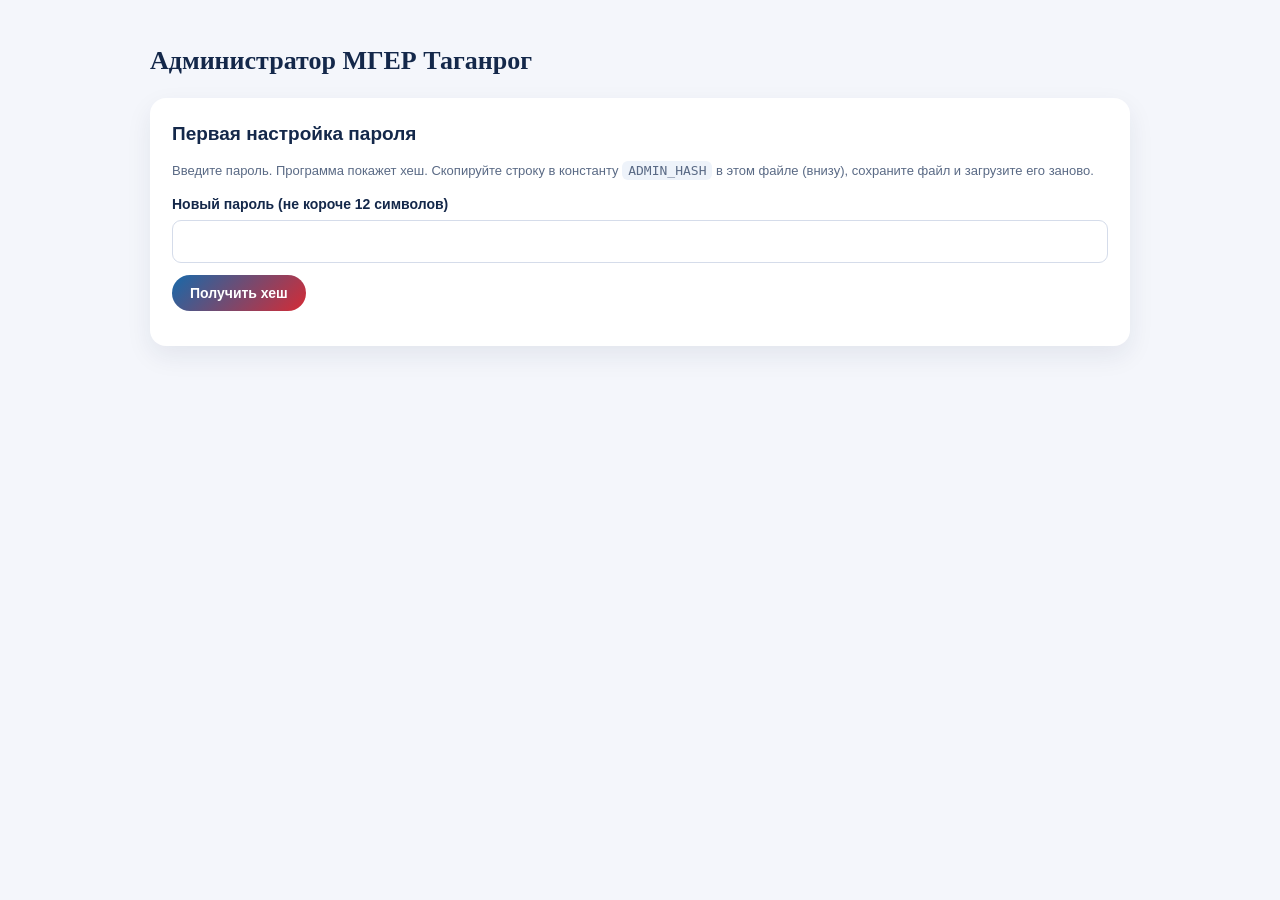
==== admin.html @ fb211499 "Add files via upload" ====
<!DOCTYPE html>
<html lang="ru">
<head>
<meta charset="UTF-8">
<meta name="viewport" content="width=device-width, initial-scale=1.0">
<meta name="robots" content="noindex, nofollow">
<title>Администратор | МГЕР Таганрог</title>
<style>
  body { font-family: "Segoe UI", Arial, sans-serif; background: #f4f6fb; color: #14284a; margin: 0; line-height: 1.5; }
  .wrap { max-width: 980px; margin: 0 auto; padding: 24px; }
  h1 { font-family: Georgia, serif; font-size: 26px; }
  h2 { font-size: 19px; margin: 0 0 12px; }
  .box { background: #fff; border-radius: 16px; padding: 22px; margin-bottom: 20px; box-shadow: 0 10px 26px rgba(20,40,74,.08); }
  label { display: grid; gap: 5px; font-weight: 600; font-size: 14px; margin-bottom: 12px; }
  input, textarea, select { font: inherit; padding: 10px 12px; border: 1px solid #d5dcea; border-radius: 9px; }
  textarea { min-height: 80px; }
  button { font: 600 14px "Segoe UI", Arial, sans-serif; padding: 10px 18px; border: 0; border-radius: 999px; background: linear-gradient(135deg, #1769aa, #d52b35); color: #fff; cursor: pointer; }
  button.ghost { background: #fff; color: #14284a; border: 1px solid #d5dcea; }
  button.danger { background: #fff; color: #d52b35; border: 1px solid #d52b35; }
  .row { display: grid; grid-template-columns: 1fr 1fr; gap: 14px; }
  @media (max-width: 640px) { .row { grid-template-columns: 1fr; } }
  .item { display: flex; justify-content: space-between; gap: 12px; align-items: center; padding: 10px 0; border-bottom: 1px solid #eef1f7; }
  .msg { color: #1e6b36; font-size: 14px; min-height: 20px; }
  .err { color: #d52b35; font-size: 14px; }
  .hidden { display: none; }
  .small { color: #5a6a85; font-size: 13px; }
  code { background: #eef3fa; padding: 2px 6px; border-radius: 6px; word-break: break-all; }
</style>
</head>
<body>
<div class="wrap">
  <h1>Администратор МГЕР Таганрог</h1>

  <!-- Установка пароля: показывается один раз, пока хеш не вписан в файл -->
  <section id="setup" class="box hidden">
    <h2>Первая настройка пароля</h2>
    <p class="small">Введите пароль. Программа покажет хеш. Скопируйте строку в константу <code>ADMIN_HASH</code> в этом файле (внизу), сохраните файл и загрузите его заново.</p>
    <label>Новый пароль (не короче 12 символов)<input type="password" id="setupPass"></label>
    <button id="setupBtn">Получить хеш</button>
    <p id="setupOut" class="small"></p>
  </section>

  <!-- Вход -->
  <section id="login" class="box hidden">
    <h2>Вход</h2>
    <label>Пароль<input type="password" id="loginPass" autocomplete="current-password"></label>
    <button id="loginBtn">Войти</button>
    <p class="err" id="loginErr"></p>
  </section>

  <!-- Редактор -->
  <section id="editor" class="hidden">
    <div class="box">
      <h2>Тексты и контакты</h2>
      <label>Описание «Кто мы»<textarea id="f_about_text"></textarea></label>
      <div class="row">
        <label>Участников<input id="f_members_count"></label>
        <label>Проведено мероприятий<input id="f_events_count"></label>
      </div>
      <div class="row">
        <label>Адрес<input id="f_address"></label>
        <label>Руководитель<input id="f_leader_name"></label>
        <label>Должность руководителя<input id="f_leader_role"></label>
        <label>Первый заместитель<input id="f_deputy_name"></label>
        <label>Должность заместителя<input id="f_deputy_role"></label>
        <label>Ссылка на соцсеть<input id="f_socials_url"></label>
      </div>
      <p class="small">Фото руководства: файлы <code>assets/img/abakumov.jpg</code> и <code>assets/img/chuprina.jpg</code>. Заменяются загрузкой новых файлов с тем же именем.</p>
    </div>

    <div class="box">
      <h2>Новости</h2>
      <label>Заголовок<input id="n_title"></label>
      <label>Текст<textarea id="n_body"></textarea></label>
      <label>Дата<input type="date" id="n_date"></label>
      <button id="addNews">Добавить новость</button>
      <div id="newsList"></div>
    </div>

    <div class="box">
      <h2>Ближайшие события</h2>
      <label>Название<input id="e_title"></label>
      <div class="row">
        <label>Дата<input type="date" id="e_date"></label>
        <label>Место<input id="e_place"></label>
      </div>
      <label>Описание<textarea id="e_body"></textarea></label>
      <button id="addEvent">Добавить событие</button>
      <div id="eventList"></div>
    </div>

    <div class="box">
      <h2>Самые активные</h2>
      <div class="row">
        <label>Фамилия и имя<input id="a_name"></label>
        <label>Фото (JPG или PNG, будет уменьшено)<input type="file" id="a_photo" accept="image/*"></label>
      </div>
      <button id="addActive">Добавить участника</button>
      <div id="activeList"></div>
      <div id="pendingList"></div>
    </div>

    <div class="box">
      <h2>Сохранить изменения</h2>
      <p class="small">Нажмите кнопку, скачается файл <code>data.js</code>. Загрузите его в репозиторий вместо старого. GitHub Pages обновит сайт через 1–2 минуты.</p>
      <button id="saveBtn">Скачать data.js</button>
      <p class="msg" id="saveMsg"></p>
      <p class="small">Не забудьте загрузить в <code>assets/img</code> файлы фото из списка выше, иначе фото не отобразится.</p>
    </div>
  </section>
</div>

<script src="data.js"></script>
<script>
// Хеш пароля. Вписывается один раз через «Первую настройку» выше.
var ADMIN_HASH = "";

var DATA = JSON.parse(JSON.stringify(window.SITE_DATA || { settings: {}, leaders: {}, news: [], events: [], actives: [] }));

function $(id) { return document.getElementById(id); }
function esc(s) { return String(s == null ? '' : s).replace(/[&<>"']/g, function (c) { return { '&':'&amp;','<':'&lt;','>':'&gt;','"':'&quot;',"'":'&#39;' }[c]; }); }

async function sha256(text) {
  var buf = new TextEncoder().encode(text);
  var hash = await crypto.subtle.digest('SHA-256', buf);
  return Array.from(new Uint8Array(hash)).map(function (b) { return b.toString(16).padStart(2, '0'); }).join('');
}

// Вход или первая настройка
if (!ADMIN_HASH) {
  $('setup').classList.remove('hidden');
} else {
  $('login').classList.remove('hidden');
}
$('setupBtn').addEventListener('click', async function () {
  var p = $('setupPass').value;
  if (p.length < 12) { $('setupOut').textContent = 'Пароль должен быть не короче 12 символов.'; return; }
  var h = await sha256(p);
  $('setupOut').innerHTML = 'Вставьте в файл admin.html: <code>var ADMIN_HASH = "' + h + '";</code>';
});
$('loginBtn').addEventListener('click', async function () {
  var err = $('loginErr');
  err.textContent = '';
  if (!window.crypto || !window.crypto.subtle) {
    err.textContent = 'Браузер не может проверить пароль. Откройте сайт по адресу https://... (GitHub Pages), а не файлом с компьютера.';
    return;
  }
  var h;
  try {
    h = await sha256($('loginPass').value);
  } catch (e) {
    err.textContent = 'Ошибка проверки пароля. Обновите страницу и попробуйте снова.';
    return;
  }
  if (h === ADMIN_HASH) {
    $('login').classList.add('hidden');
    $('editor').classList.remove('hidden');
    fill();
    render();
  } else {
    err.textContent = 'Пароль не совпадает с тем, что записан в файле. Проверьте раскладку и регистр букв, либо задайте пароль заново.';
  }
});
$('loginPass').addEventListener('keydown', function (e) {
  if (e.key === 'Enter') $('loginBtn').click();
});

function fill() {
  var s = DATA.settings;
  $('f_about_text').value = s.about_text || '';
  $('f_members_count').value = s.members_count || '';
  $('f_events_count').value = s.events_count || '';
  $('f_address').value = s.address || '';
  $('f_leader_name').value = s.leader_name || '';
  $('f_leader_role').value = s.leader_role || '';
  $('f_deputy_name').value = s.deputy_name || '';
  $('f_deputy_role').value = s.deputy_role || '';
  $('f_socials_url').value = s.socials_url || '';
}
function readSettings() {
  var s = DATA.settings;
  s.about_text = $('f_about_text').value.trim();
  s.members_count = $('f_members_count').value.trim();
  s.events_count = $('f_events_count').value.trim();
  s.address = $('f_address').value.trim();
  s.leader_name = $('f_leader_name').value.trim();
  s.leader_role = $('f_leader_role').value.trim();
  s.deputy_name = $('f_deputy_name').value.trim();
  s.deputy_role = $('f_deputy_role').value.trim();
  s.socials_url = $('f_socials_url').value.trim();
}

function listHtml(arr, kind) {
  return arr.map(function (x, i) {
    return '<div class="item"><div><b>' + esc(x.title || x.name) + '</b><br><span class="small">' +
      esc(x.date || '') + (x.place ? ' · ' + esc(x.place) : '') + '</span></div>' +
      '<button class="danger" data-kind="' + kind + '" data-i="' + i + '">Удалить</button></div>';
  }).join('') || '<p class="small">Пока пусто.</p>';
}
function render() {
  $('newsList').innerHTML = listHtml(DATA.news, 'news');
  $('eventList').innerHTML = listHtml(DATA.events, 'events');
  $('activeList').innerHTML = listHtml(DATA.actives, 'actives');
}
document.addEventListener('click', function (e) {
  var b = e.target.closest('button[data-kind]');
  if (!b) return;
  var list = DATA[b.dataset.kind];
  list.splice(Number(b.dataset.i), 1);
  render();
});

$('addNews').addEventListener('click', function () {
  var t = $('n_title').value.trim();
  if (!t) return;
  DATA.news.unshift({ title: t, body: $('n_body').value.trim(), date: $('n_date').value });
  $('n_title').value = ''; $('n_body').value = ''; $('n_date').value = '';
  render();
});
$('addEvent').addEventListener('click', function () {
  var t = $('e_title').value.trim();
  if (!t) return;
  DATA.events.unshift({ title: t, date: $('e_date').value, place: $('e_place').value.trim(), body: $('e_body').value.trim() });
  $('e_title').value = ''; $('e_date').value = ''; $('e_place').value = ''; $('e_body').value = '';
  render();
});

// Фото уменьшаются до 400 пикселей и сохраняются как файл в папку assets/img
var PENDING_FILES = []; // файлы фото, которые нужно положить в assets/img

function translit(text) {
  var map = { а:'a',б:'b',в:'v',г:'g',д:'d',е:'e',ё:'e',ж:'zh',з:'z',и:'i',й:'y',к:'k',л:'l',м:'m',н:'n',о:'o',п:'p',р:'r',с:'s',т:'t',у:'u',ф:'f',х:'h',ц:'ts',ч:'ch',ш:'sh',щ:'sch',ъ:'',ы:'y',ь:'',э:'e',ю:'yu',я:'ya' };
  return text.toLowerCase().split('').map(function (ch) { return map[ch] !== undefined ? map[ch] : ch; }).join('')
    .replace(/[^a-z0-9]+/g, '-').replace(/^-+|-+$/g, '') || 'photo';
}

function shrink(file, name, cb) {
  var img = new Image();
  img.onload = function () {
    var k = Math.min(1, 400 / Math.max(img.width, img.height));
    var c = document.createElement('canvas');
    c.width = Math.round(img.width * k); c.height = Math.round(img.height * k);
    c.getContext('2d').drawImage(img, 0, 0, c.width, c.height);
    c.toBlob(function (blob) {
      var fname = translit(name) + '-' + Date.now().toString(36) + '.jpg';
      cb({ path: 'assets/img/' + fname, file: fname, blob: blob });
    }, 'image/jpeg', 0.85);
  };
  img.src = URL.createObjectURL(file);
}

function renderPending() {
  var box = $('pendingList');
  if (!PENDING_FILES.length) { box.innerHTML = ''; return; }
  box.innerHTML = '<p class="small"><b>Файлы для папки assets/img (' + PENDING_FILES.length + '):</b></p>' +
    PENDING_FILES.map(function (f, i) {
      return '<div class="item"><span>' + esc(f.file) + '</span><button class="ghost" data-dl="' + i + '">Скачать</button></div>';
    }).join('') +
    '<p class="small">Положите скачанные файлы в папку <code>assets/img</code> репозитория. Путь уже прописан в data.js.</p>';
}
document.addEventListener('click', function (e) {
  var b = e.target.closest('button[data-dl]');
  if (!b) return;
  var f = PENDING_FILES[Number(b.dataset.dl)];
  var a = document.createElement('a');
  a.href = URL.createObjectURL(f.blob);
  a.download = f.file;
  a.click();
});

$('addActive').addEventListener('click', function () {
  var name = $('a_name').value.trim();
  if (!name) { $('pendingList').textContent = 'Введите фамилию и имя.'; return; }
  var file = $('a_photo').files[0];
  var add = function (photo) {
    DATA.actives.push({ name: name, photo: photo || '' });
    $('a_name').value = ''; $('a_photo').value = '';
    render();
    renderPending();
  };
  if (file) {
    shrink(file, name, function (res) {
      PENDING_FILES.push(res);
      add(res.path);
    });
  } else {
    add('');
  }
});

$('saveBtn').addEventListener('click', function () {
  readSettings();
  var text = '// Данные сайта. Обновлено: ' + new Date().toLocaleString('ru-RU') + '\n' +
    'window.SITE_DATA = ' + JSON.stringify(DATA, null, 2) + ';\n';
  var blob = new Blob([text], { type: 'text/javascript;charset=utf-8' });
  var a = document.createElement('a');
  a.href = URL.createObjectURL(blob);
  a.download = 'data.js';
  a.click();
  $('saveMsg').textContent = 'Файл скачан. Загрузите его в репозиторий вместо старого.';
});
</script>
</body>
</html>
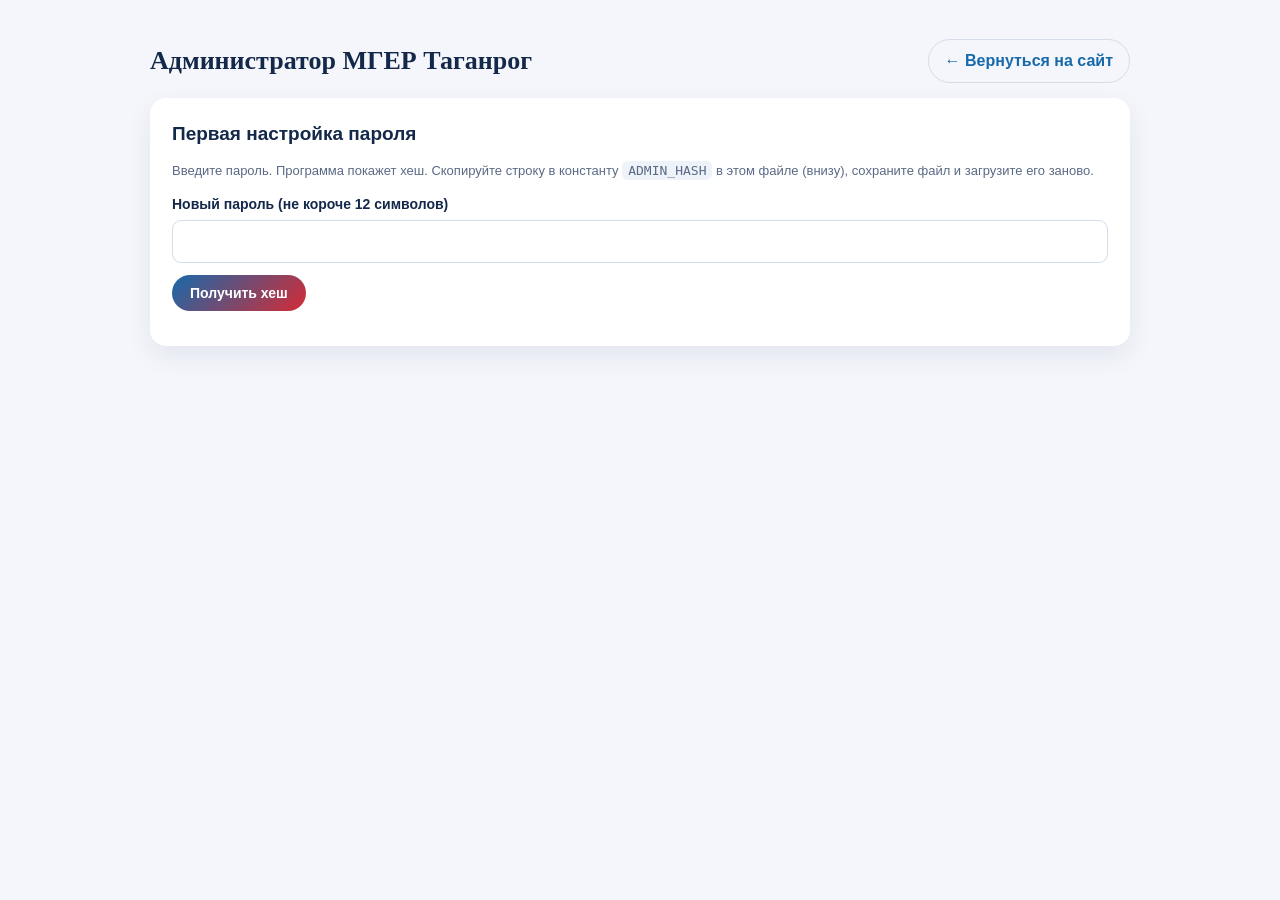
==== commit 59e2d13a: "Add files via upload" ====
--- a/admin.html
+++ b/admin.html
@@ -29,7 +29,7 @@
 </head>
 <body>
 <div class="wrap">
-  <h1>Администратор МГЕР Таганрог</h1>
+  <div style="display:flex;justify-content:space-between;align-items:center;gap:12px;flex-wrap:wrap"><h1>Администратор МГЕР Таганрог</h1><a href="index.html" style="font-weight:600;color:#1769aa;text-decoration:none;border:1px solid #d5dcea;padding:9px 16px;border-radius:999px">← Вернуться на сайт</a></div>
 
   <!-- Установка пароля: показывается один раз, пока хеш не вписан в файл -->
   <section id="setup" class="box hidden">
@@ -101,11 +101,12 @@
     </div>
 
     <div class="box">
-      <h2>Сохранить изменения</h2>
-      <p class="small">Нажмите кнопку, скачается файл <code>data.js</code>. Загрузите его в репозиторий вместо старого. GitHub Pages обновит сайт через 1–2 минуты.</p>
-      <button id="saveBtn">Скачать data.js</button>
+      <h2>Сохранить</h2>
+      <p class="small">Одна кнопка сохраняет тексты, новости, события, активистов и фото прямо в репозиторий GitHub.</p>
+      <label>Токен GitHub (вводится один раз, хранится только в этом браузере)<input type="password" id="ghToken" autocomplete="off"></label>
+      <label>Логин владельца и имя репозитория (например, ivanov/mger-taganrog)<input id="ghRepo" placeholder="логин/репозиторий"></label>
+      <button id="saveBtn">Сохранить</button>
       <p class="msg" id="saveMsg"></p>
-      <p class="small">Не забудьте загрузить в <code>assets/img</code> файлы фото из списка выше, иначе фото не отобразится.</p>
     </div>
   </section>
 </div>
@@ -251,22 +252,10 @@
 
 function renderPending() {
   var box = $('pendingList');
-  if (!PENDING_FILES.length) { box.innerHTML = ''; return; }
-  box.innerHTML = '<p class="small"><b>Файлы для папки assets/img (' + PENDING_FILES.length + '):</b></p>' +
-    PENDING_FILES.map(function (f, i) {
-      return '<div class="item"><span>' + esc(f.file) + '</span><button class="ghost" data-dl="' + i + '">Скачать</button></div>';
-    }).join('') +
-    '<p class="small">Положите скачанные файлы в папку <code>assets/img</code> репозитория. Путь уже прописан в data.js.</p>';
-}
-document.addEventListener('click', function (e) {
-  var b = e.target.closest('button[data-dl]');
-  if (!b) return;
-  var f = PENDING_FILES[Number(b.dataset.dl)];
-  var a = document.createElement('a');
-  a.href = URL.createObjectURL(f.blob);
-  a.download = f.file;
-  a.click();
-});
+  box.innerHTML = PENDING_FILES.length
+    ? '<p class="small">Фото будут загружены в assets/img при нажатии «Сохранить»: ' + PENDING_FILES.map(function (f) { return esc(f.file); }).join(', ') + '</p>'
+    : '';
+}
 
 $('addActive').addEventListener('click', function () {
   var name = $('a_name').value.trim();
@@ -288,16 +277,78 @@
   }
 });
 
-$('saveBtn').addEventListener('click', function () {
-  readSettings();
-  var text = '// Данные сайта. Обновлено: ' + new Date().toLocaleString('ru-RU') + '\n' +
-    'window.SITE_DATA = ' + JSON.stringify(DATA, null, 2) + ';\n';
-  var blob = new Blob([text], { type: 'text/javascript;charset=utf-8' });
-  var a = document.createElement('a');
-  a.href = URL.createObjectURL(blob);
-  a.download = 'data.js';
-  a.click();
-  $('saveMsg').textContent = 'Файл скачан. Загрузите его в репозиторий вместо старого.';
+
+// ===== Сохранение в репозиторий GitHub =====
+var GH_KEY = 'mger-gh';
+function ghLoad() {
+  try { var v = JSON.parse(localStorage.getItem(GH_KEY) || '{}'); $('ghToken').value = v.token || ''; $('ghRepo').value = v.repo || ''; } catch (e) {}
+}
+ghLoad();
+
+function b64utf8(text) {
+  var bytes = new TextEncoder().encode(text), bin = '';
+  for (var i = 0; i < bytes.length; i++) bin += String.fromCharCode(bytes[i]);
+  return btoa(bin);
+}
+function blobToB64(blob) {
+  return new Promise(function (resolve, reject) {
+    var r = new FileReader();
+    r.onload = function () { resolve(String(r.result).split(',')[1]); };
+    r.onerror = reject;
+    r.readAsDataURL(blob);
+  });
+}
+async function ghGetSha(repo, path, token) {
+  var res = await fetch('https://api.github.com/repos/' + repo + '/contents/' + path, {
+    headers: { Authorization: 'Bearer ' + token, Accept: 'application/vnd.github+json' }
+  });
+  if (res.status === 404) return null;
+  if (!res.ok) throw new Error('Ошибка доступа к файлу ' + path + ' (' + res.status + ')');
+  return (await res.json()).sha;
+}
+async function ghPut(repo, path, token, base64, message) {
+  var sha = await ghGetSha(repo, path, token);
+  var body = { message: message, content: base64 };
+  if (sha) body.sha = sha;
+  var res = await fetch('https://api.github.com/repos/' + repo + '/contents/' + path, {
+    method: 'PUT',
+    headers: { Authorization: 'Bearer ' + token, Accept: 'application/vnd.github+json', 'Content-Type': 'application/json' },
+    body: JSON.stringify(body)
+  });
+  if (!res.ok) {
+    var t = await res.text();
+    throw new Error('Не сохранено: ' + path + ' (' + res.status + ') ' + t.slice(0, 160));
+  }
+}
+
+$('saveBtn').addEventListener('click', async function () {
+  var msg = $('saveMsg');
+  var token = $('ghToken').value.trim(), repo = $('ghRepo').value.trim();
+  msg.className = 'msg';
+  if (!token || !repo || repo.indexOf('/') === -1) { msg.className = 'err'; msg.textContent = 'Введите токен и репозиторий в формате логин/репозиторий.'; return; }
+  localStorage.setItem(GH_KEY, JSON.stringify({ token: token, repo: repo }));
+  $('saveBtn').disabled = true;
+  try {
+    readSettings();
+    msg.textContent = 'Сохраняю фото...';
+    for (var i = 0; i < PENDING_FILES.length; i++) {
+      var f = PENDING_FILES[i];
+      await ghPut(repo, 'assets/img/' + f.file, token, await blobToB64(f.blob), 'Фото: ' + f.file);
+    }
+    msg.textContent = 'Сохраняю данные...';
+    var text = '// Данные сайта. Обновлено: ' + new Date().toLocaleString('ru-RU') + '\n' +
+      'window.SITE_DATA = ' + JSON.stringify(DATA, null, 2) + ';\n';
+    await ghPut(repo, 'data.js', token, b64utf8(text), 'Обновление данных сайта');
+    PENDING_FILES = [];
+    renderPending();
+    msg.className = 'msg ok';
+    msg.textContent = 'Сохранено. Сайт обновится через 1–2 минуты.';
+  } catch (e) {
+    msg.className = 'err';
+    msg.textContent = e.message || 'Ошибка сохранения.';
+  } finally {
+    $('saveBtn').disabled = false;
+  }
 });
 </script>
 </body>
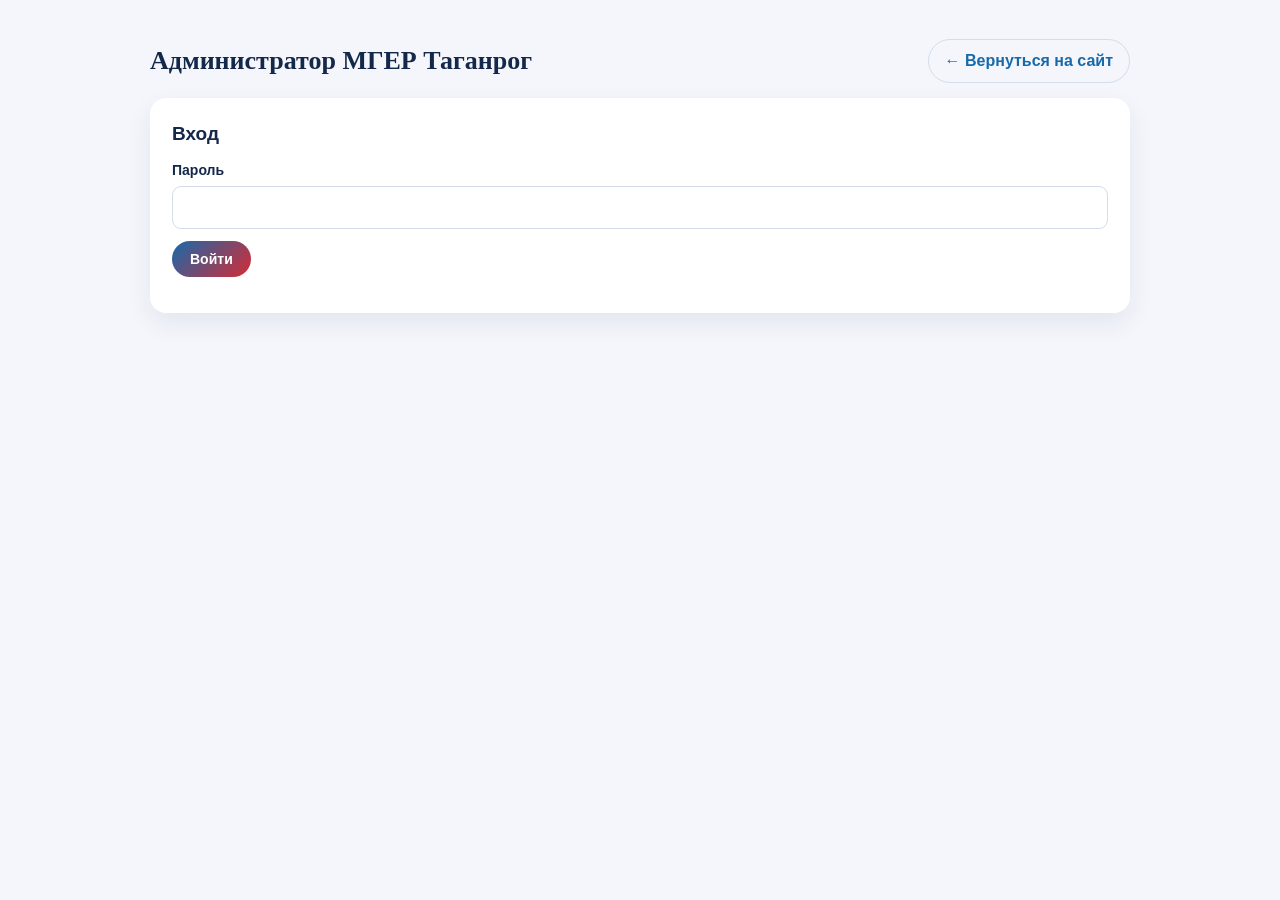
==== commit d8b9f380: "Update admin.html" ====
--- a/admin.html
+++ b/admin.html
@@ -114,7 +114,7 @@
 <script src="data.js"></script>
 <script>
 // Хеш пароля. Вписывается один раз через «Первую настройку» выше.
-var ADMIN_HASH = "";
+var ADMIN_HASH = "306c86813d3f8137008be6f384b6fad09d91abaf3f51db3aab6e7adbaf4f7060";
 
 var DATA = JSON.parse(JSON.stringify(window.SITE_DATA || { settings: {}, leaders: {}, news: [], events: [], actives: [] }));
 
@@ -279,7 +279,7 @@
 
 
 // ===== Сохранение в репозиторий GitHub =====
-var GH_KEY = 'mger-gh';
+var GH_KEY = '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';
 function ghLoad() {
   try { var v = JSON.parse(localStorage.getItem(GH_KEY) || '{}'); $('ghToken').value = v.token || ''; $('ghRepo').value = v.repo || ''; } catch (e) {}
 }
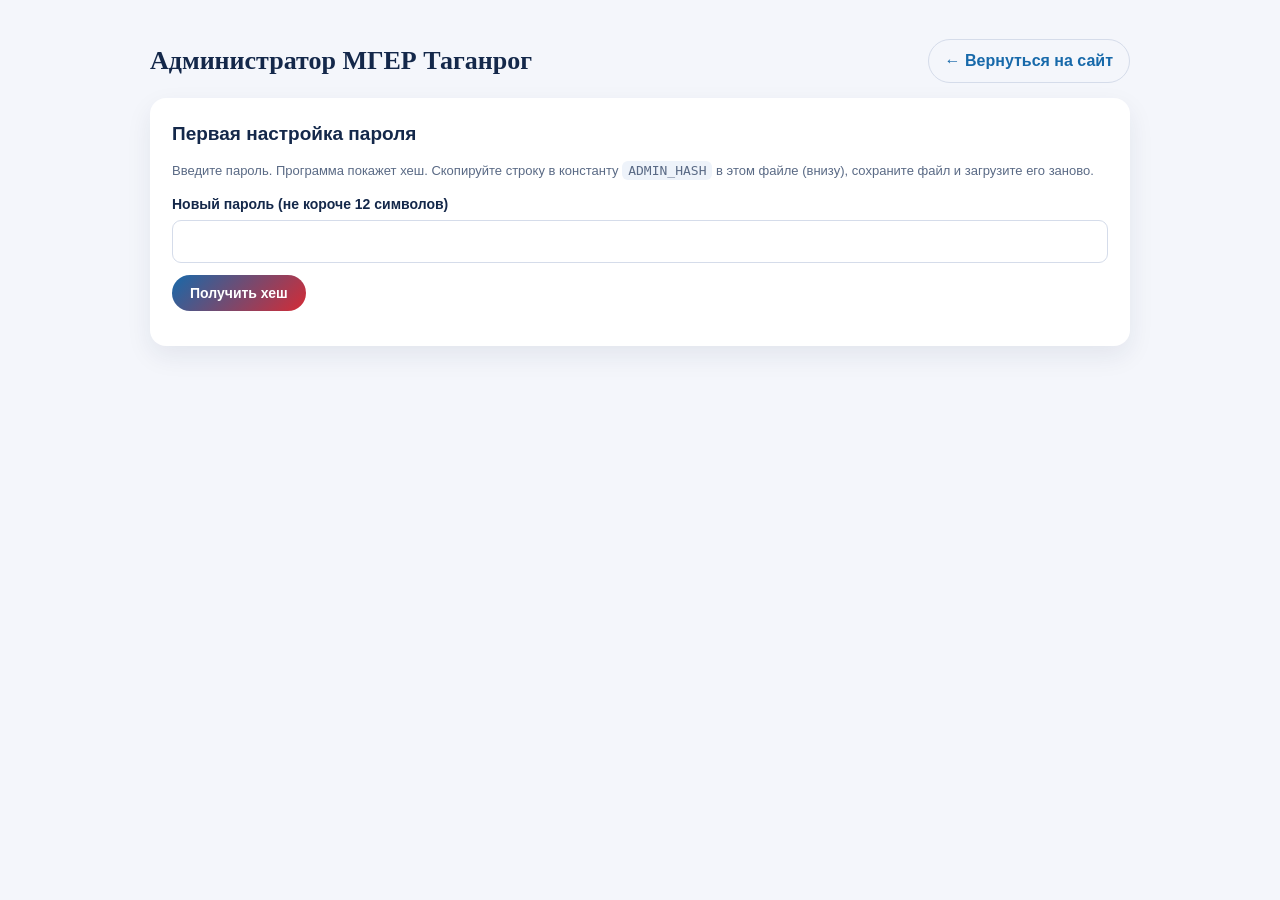
==== commit fd5115c1: "Add files via upload" ====
--- a/admin.html
+++ b/admin.html
@@ -105,7 +105,9 @@
       <p class="small">Одна кнопка сохраняет тексты, новости, события, активистов и фото прямо в репозиторий GitHub.</p>
       <label>Токен GitHub (вводится один раз, хранится только в этом браузере)<input type="password" id="ghToken" autocomplete="off"></label>
       <label>Логин владельца и имя репозитория (например, ivanov/mger-taganrog)<input id="ghRepo" placeholder="логин/репозиторий"></label>
+      <p class="small" id="ghState"></p>
       <button id="saveBtn">Сохранить</button>
+      <button class="ghost" id="ghForget">Забыть токен в этом браузере</button>
       <p class="msg" id="saveMsg"></p>
     </div>
   </section>
@@ -114,7 +116,7 @@
 <script src="data.js"></script>
 <script>
 // Хеш пароля. Вписывается один раз через «Первую настройку» выше.
-var ADMIN_HASH = "306c86813d3f8137008be6f384b6fad09d91abaf3f51db3aab6e7adbaf4f7060";
+var ADMIN_HASH = "";
 
 var DATA = JSON.parse(JSON.stringify(window.SITE_DATA || { settings: {}, leaders: {}, news: [], events: [], actives: [] }));
 
@@ -279,11 +281,27 @@
 
 
 // ===== Сохранение в репозиторий GitHub =====
-var GH_KEY = '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';
+var GH_KEY = 'mger-gh';
 function ghLoad() {
   try { var v = JSON.parse(localStorage.getItem(GH_KEY) || '{}'); $('ghToken').value = v.token || ''; $('ghRepo').value = v.repo || ''; } catch (e) {}
 }
 ghLoad();
+function ghStatus() {
+  var has = !!localStorage.getItem(GH_KEY);
+  $('ghState').textContent = has ? 'Токен и репозиторий сохранены в этом браузере.' : 'Токен пока не сохранён.';
+}
+function ghSave() {
+  localStorage.setItem(GH_KEY, JSON.stringify({ token: $('ghToken').value.trim(), repo: $('ghRepo').value.trim() }));
+  ghStatus();
+}
+$('ghToken').addEventListener('change', ghSave);
+$('ghRepo').addEventListener('change', ghSave);
+$('ghForget').addEventListener('click', function () {
+  localStorage.removeItem(GH_KEY);
+  $('ghToken').value = ''; $('ghRepo').value = '';
+  ghStatus();
+});
+ghStatus();
 
 function b64utf8(text) {
   var bytes = new TextEncoder().encode(text), bin = '';
@@ -326,7 +344,7 @@
   var token = $('ghToken').value.trim(), repo = $('ghRepo').value.trim();
   msg.className = 'msg';
   if (!token || !repo || repo.indexOf('/') === -1) { msg.className = 'err'; msg.textContent = 'Введите токен и репозиторий в формате логин/репозиторий.'; return; }
-  localStorage.setItem(GH_KEY, JSON.stringify({ token: token, repo: repo }));
+  ghSave();
   $('saveBtn').disabled = true;
   try {
     readSettings();
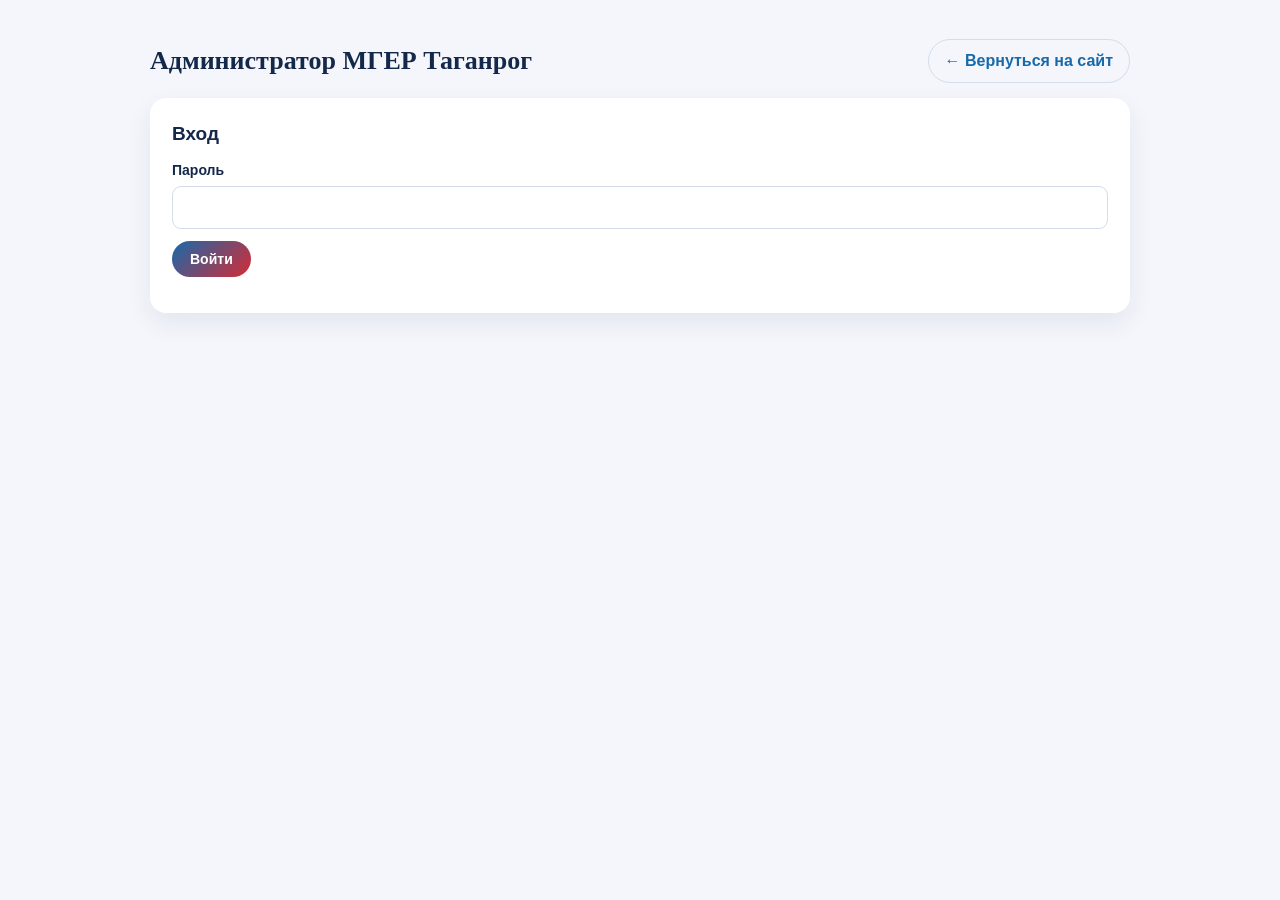
==== commit a35f2d1b: "Update admin.html" ====
--- a/admin.html
+++ b/admin.html
@@ -116,7 +116,7 @@
 <script src="data.js"></script>
 <script>
 // Хеш пароля. Вписывается один раз через «Первую настройку» выше.
-var ADMIN_HASH = "";
+var ADMIN_HASH = "306c86813d3f8137008be6f384b6fad09d91abaf3f51db3aab6e7adbaf4f7060";
 
 var DATA = JSON.parse(JSON.stringify(window.SITE_DATA || { settings: {}, leaders: {}, news: [], events: [], actives: [] }));
 
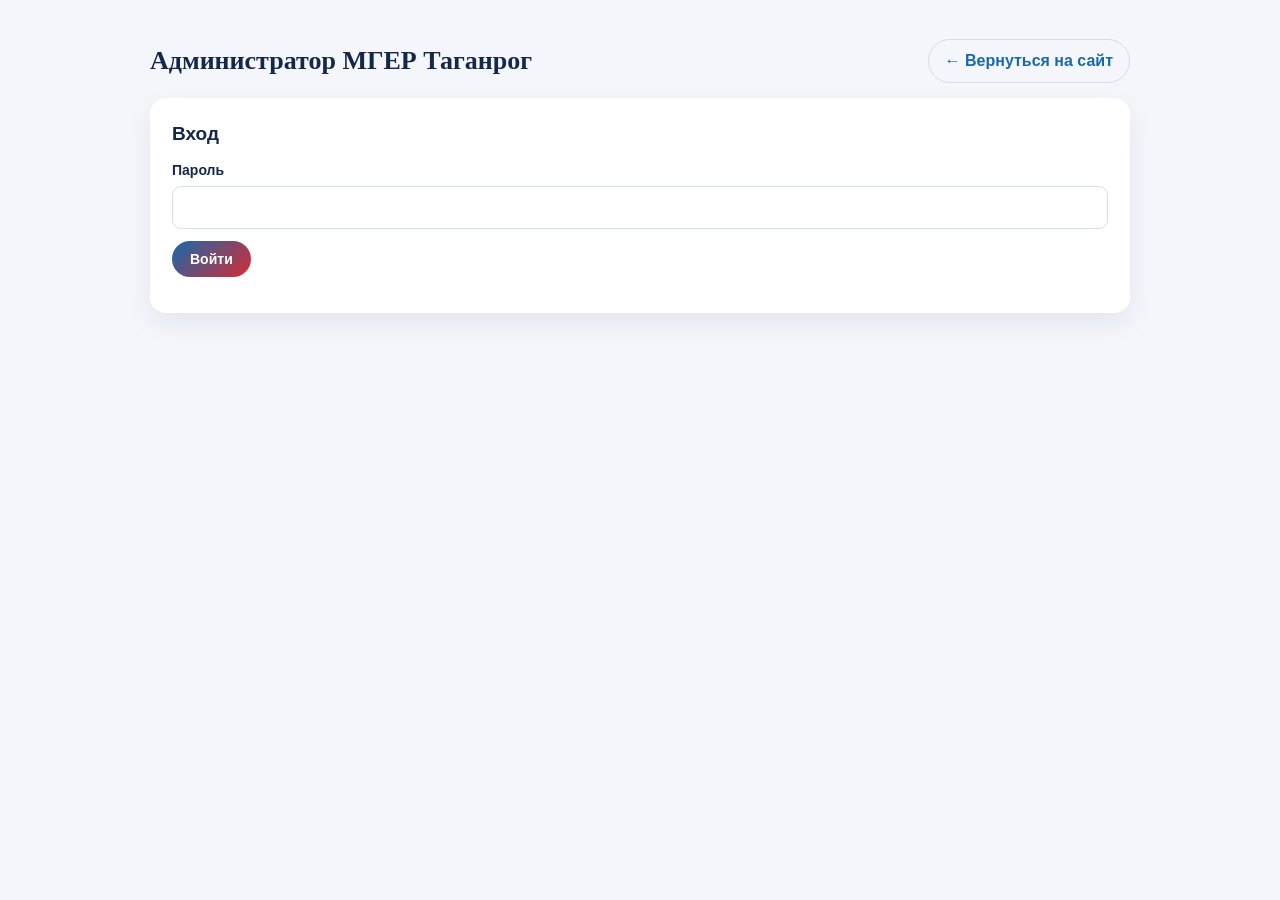
==== commit 390487ea: "Update admin.html" ====
--- a/admin.html
+++ b/admin.html
@@ -65,7 +65,7 @@
         <label>Должность заместителя<input id="f_deputy_role"></label>
         <label>Ссылка на соцсеть<input id="f_socials_url"></label>
       </div>
-      <p class="small">Фото руководства: файлы <code>assets/img/abakumov.jpg</code> и <code>assets/img/chuprina.jpg</code>. Заменяются загрузкой новых файлов с тем же именем.</p>
+      <p class="small">Фото руководства: файлы <code>assets/img/abakumov.jpg</code> и <code>assets/img/kachuprina.jpg</code>. Заменяются загрузкой новых файлов с тем же именем.</p>
     </div>
 
     <div class="box">
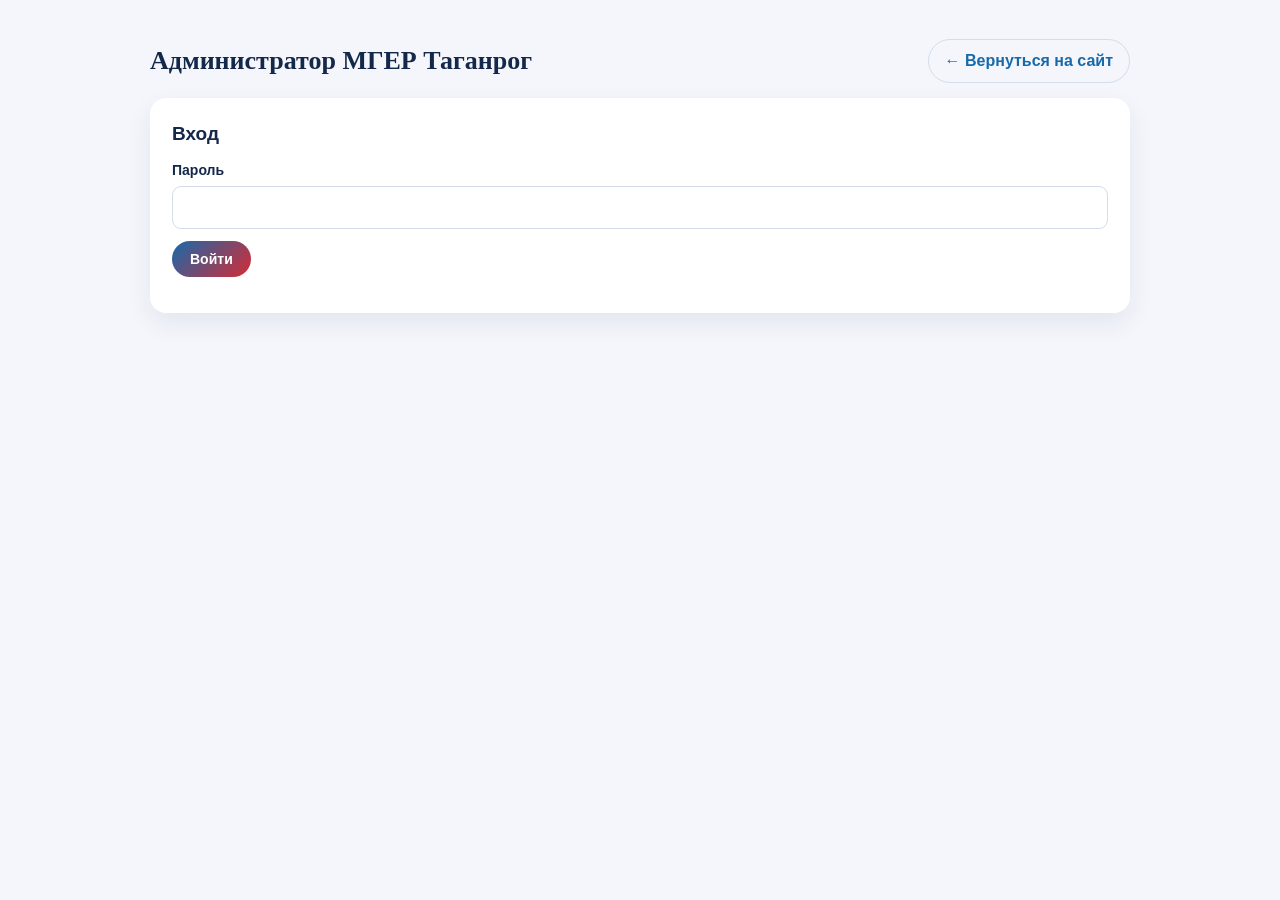
==== commit 8b621bc7: "Update admin.html" ====
--- a/admin.html
+++ b/admin.html
@@ -65,7 +65,7 @@
         <label>Должность заместителя<input id="f_deputy_role"></label>
         <label>Ссылка на соцсеть<input id="f_socials_url"></label>
       </div>
-      <p class="small">Фото руководства: файлы <code>assets/img/abakumov.jpg</code> и <code>assets/img/kachuprina.jpg</code>. Заменяются загрузкой новых файлов с тем же именем.</p>
+      <p class="small">Фото руководства: файлы <code>assets/img/abakumov.jpg</code> и <code>assets/img/kachurina.jpg</code>. Заменяются загрузкой новых файлов с тем же именем.</p>
     </div>
 
     <div class="box">
